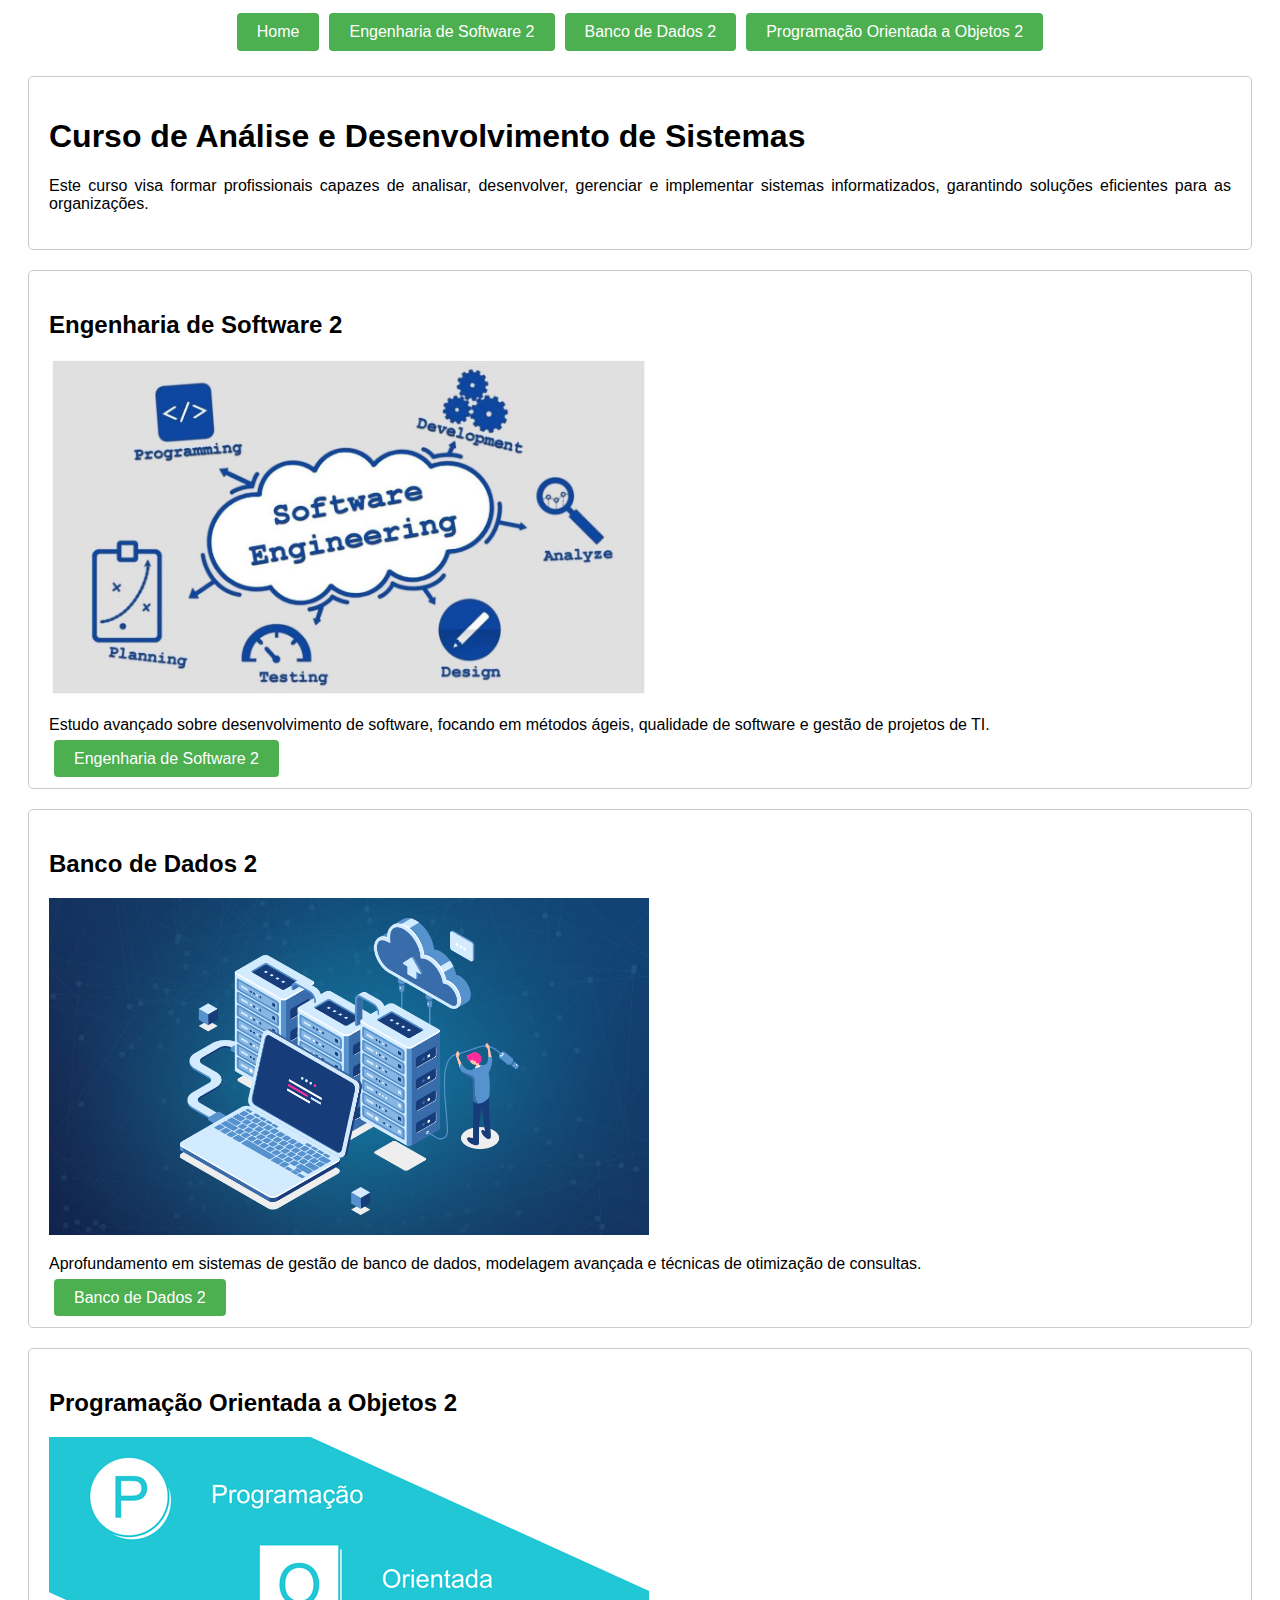
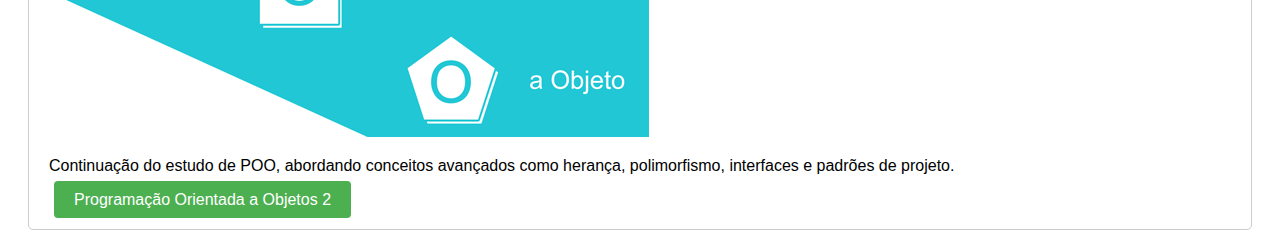
==== index.html @ 653d2360 "Changed home.html to index.html" ====
<!DOCTYPE html>
<html lang="pt-br">

<head>
    <meta charset="UTF-8">
    <meta name="viewport" content="width=device-width, initial-scale=1.0">
    <title>Curso de Análise e Desenvolvimento de Sistemas</title>
    <link rel="stylesheet" href="styles.css">
</head>

<body>
    <div class="menu">
        <a href="#curso">Home</a>
        <a href="/engSoftware.html">Engenharia de Software 2</a>
        <a href="/banco_de_dados.html">Banco de Dados 2</a>
        <a href="/poo.html">Programação Orientada a Objetos 2</a>
    </div>

    <div id="curso" class="section">
        <h1>Curso de Análise e Desenvolvimento de Sistemas</h1>
        <p>Este curso visa formar profissionais capazes de analisar, desenvolver, gerenciar e implementar sistemas
            informatizados, garantindo soluções eficientes para as organizações.</p>
    </div>

    <div id="engSoftware" class="section materia">
        <h2>Engenharia de Software 2</h2>
        <img src="img/engSoftware.jpg" alt="Engenharia de Software">
        <p>Estudo avançado sobre desenvolvimento de software, focando em métodos ágeis, qualidade de software e gestão
            de projetos de TI.</p>
        <a href="/engSoftware.html">Engenharia de Software 2</a>
    </div>

    <div id="bancoDados" class="section materia">
        <h2>Banco de Dados 2</h2>
        <img src="img/bancoDados.jpg" alt="Banco de Dados">
        <p>Aprofundamento em sistemas de gestão de banco de dados, modelagem avançada e técnicas de otimização de
            consultas.</p>
        <a href="/banco_de_dados.html">Banco de Dados 2</a>
    </div>

    <div id="poo" class="section materia">
        <h2>Programação Orientada a Objetos 2</h2>
        <img src="img/poo.png" alt="Programação Orientada a Objetos">
        <p>Continuação do estudo de POO, abordando conceitos avançados como herança, polimorfismo, interfaces e padrões
            de projeto.</p>
        <a href="/poo.html">Programação Orientada a Objetos 2</a>
    </div>

    <script src="script.js"></script>
</body>

</html>
---- styles.css ----
body {
    font-family: Arial, sans-serif;
    text-align: justify;
    box-sizing: border-box;
}

.menu {
    display: flex;
    justify-content: center;
}

a {
    padding: 10px 20px;
    margin: 5px;
    background-color: #4CAF50;
    color: white;
    text-decoration: none;
    border-radius: 4px;
}

a:hover {
    background-color: #45a049;
}

.section {
    margin: 20px;
    padding: 20px;
    border: 1px solid #ccc;
    border-radius: 5px;
}

.materia img {
    width: 100%;
    max-width: 600px;
    height: auto;
    display: block;
    margin-bottom: 20px;
}

.resultadoFinal {
    text-align: center;
    margin-top: 20px;
}
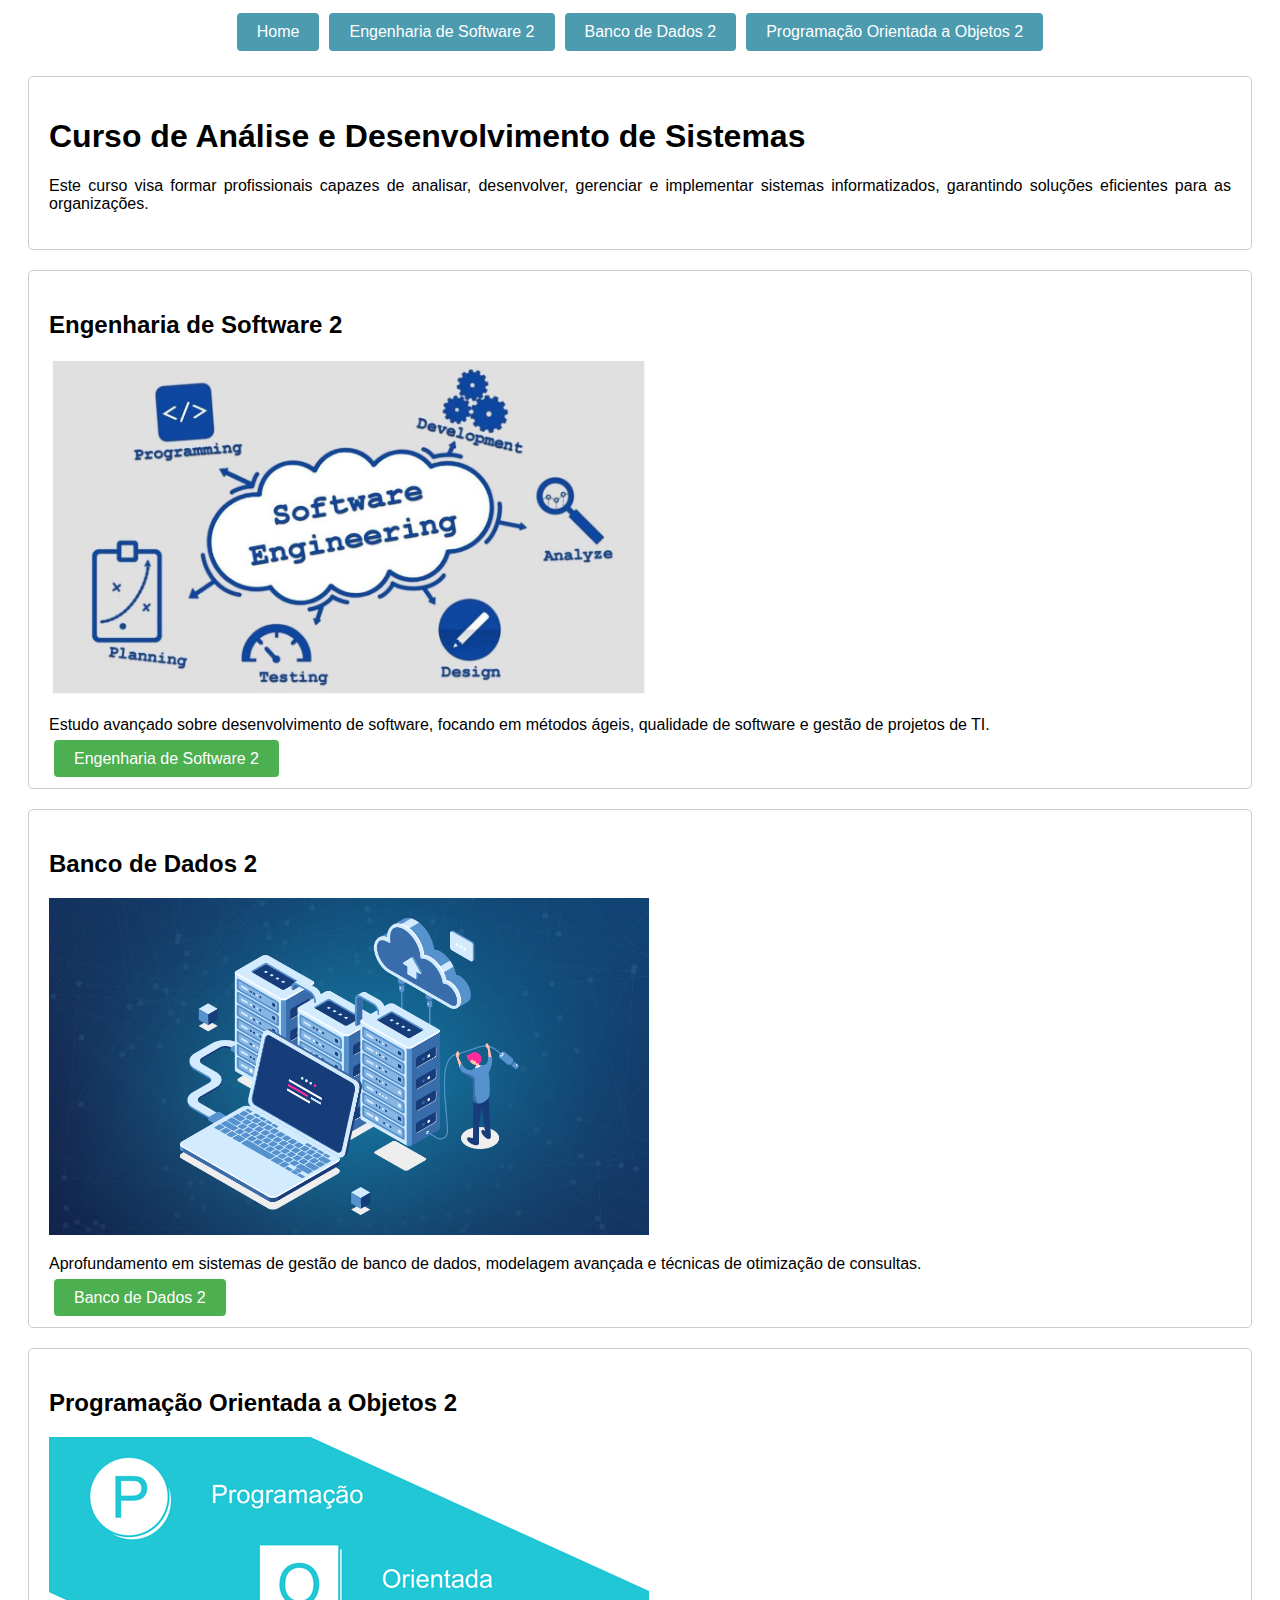
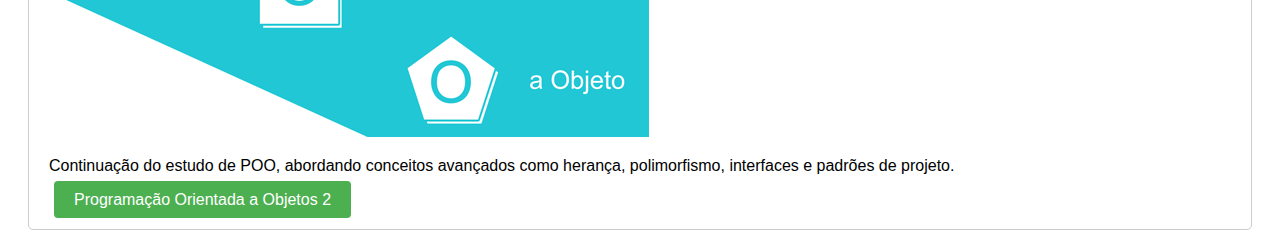
==== commit ce8cfaca: "Changed menu redirects" ====
--- a/index.html
+++ b/index.html
@@ -11,9 +11,9 @@
 <body>
     <div class="menu">
         <a href="#curso">Home</a>
-        <a href="/engSoftware.html">Engenharia de Software 2</a>
-        <a href="/banco_de_dados.html">Banco de Dados 2</a>
-        <a href="/poo.html">Programação Orientada a Objetos 2</a>
+        <a href="#engSoftware">Engenharia de Software 2</a>
+        <a href="#bancoDados">Banco de Dados 2</a>
+        <a href="#poo">Programação Orientada a Objetos 2</a>
     </div>
 
     <div id="curso" class="section">
--- a/styles.css
+++ b/styles.css
@@ -17,6 +17,15 @@
     text-decoration: none;
     border-radius: 4px;
 }
+
+.menu a {
+    background-color: #4c9baf;
+}
+
+.menu a:hover {
+    background-color: #4559a0;
+}
+
 
 a:hover {
     background-color: #45a049;
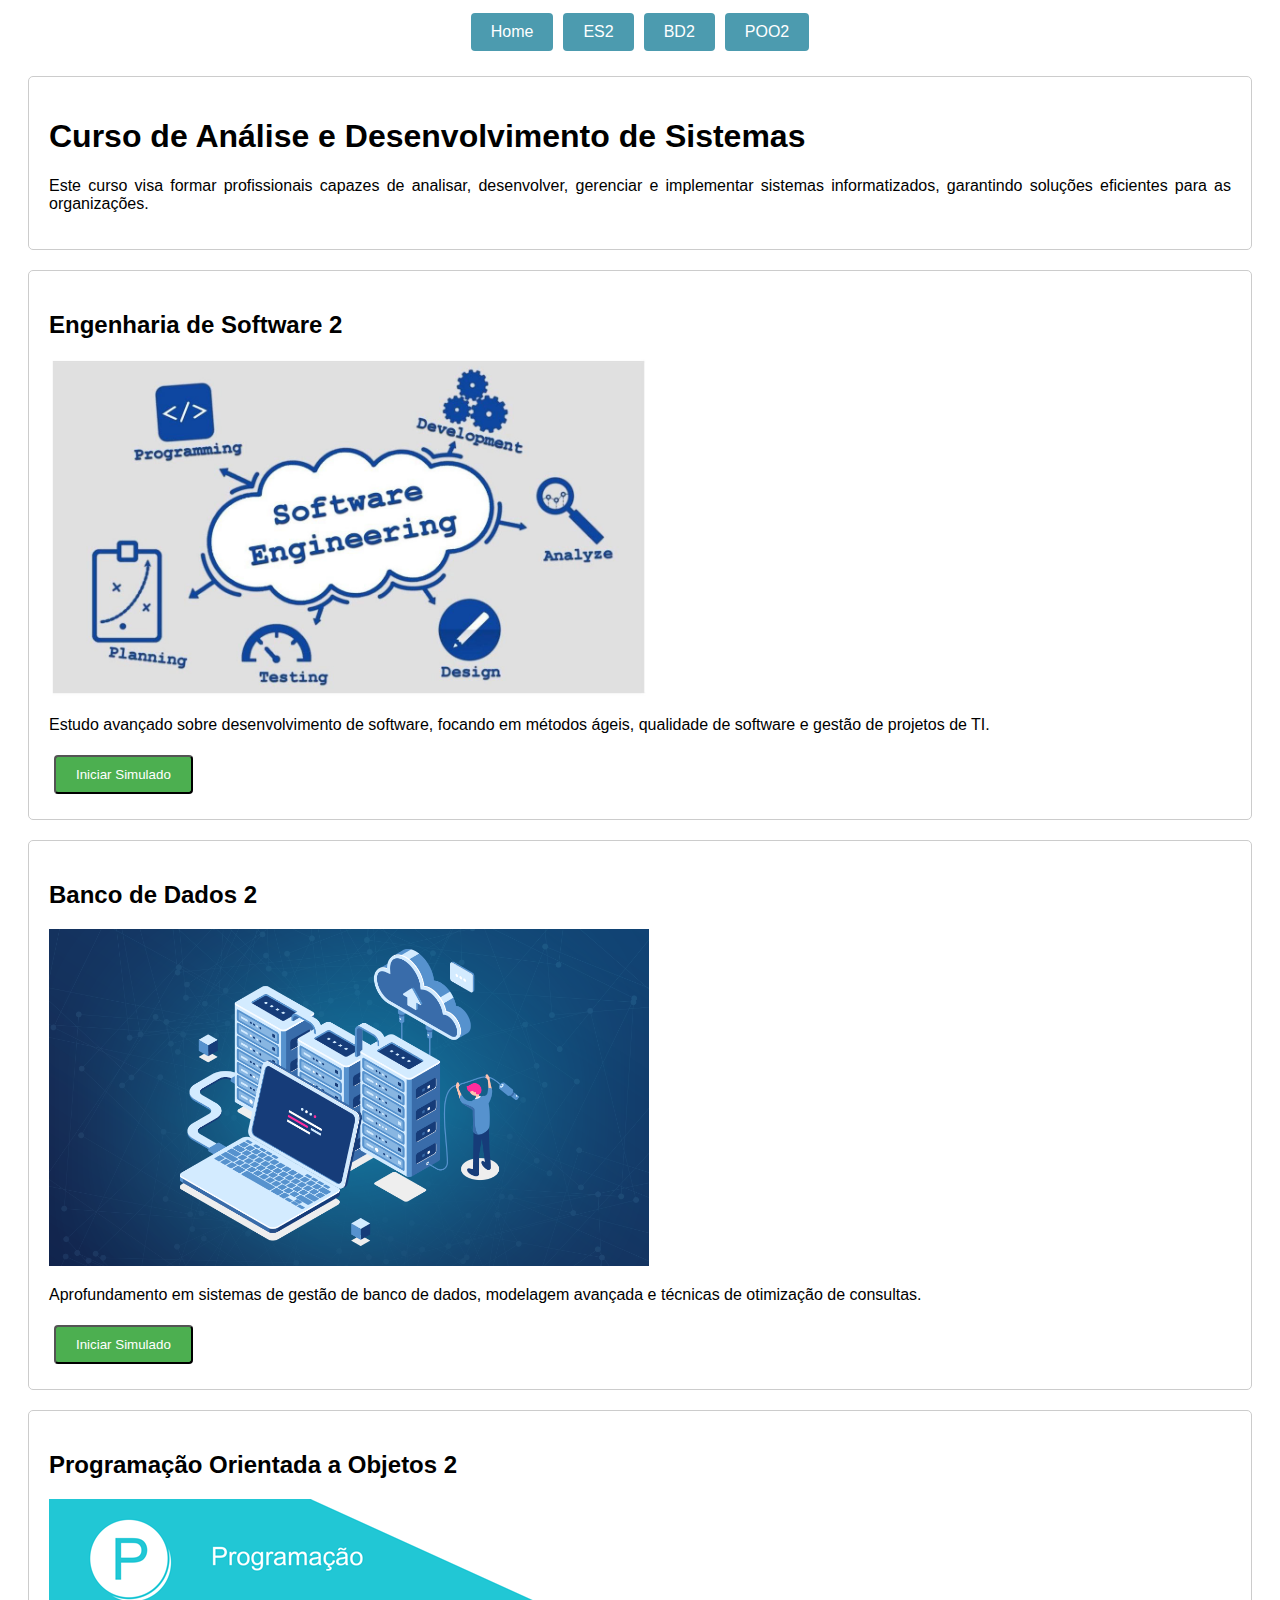
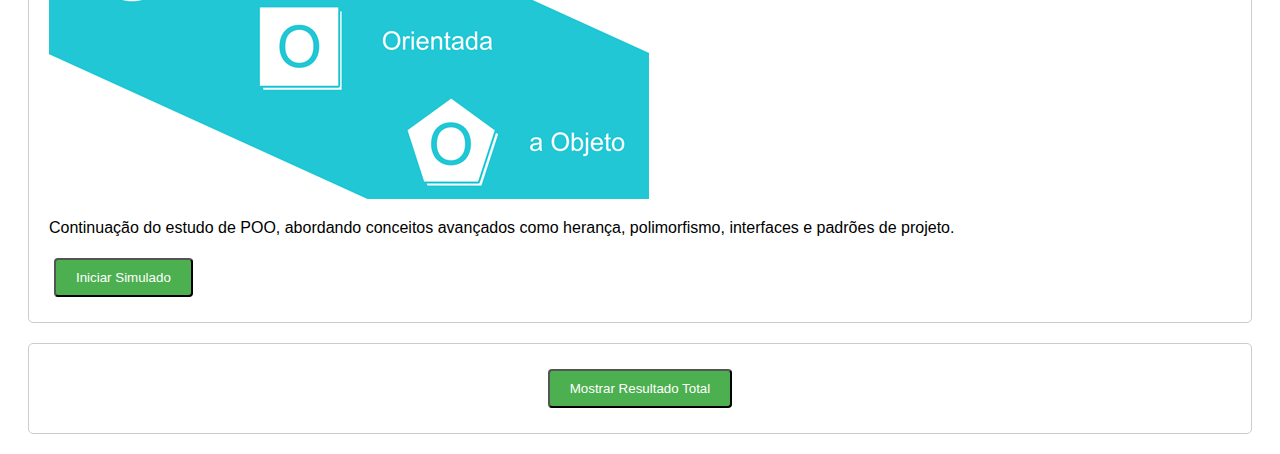
==== commit 00235a46: "Removed the other pages" ====
--- a/index.html
+++ b/index.html
@@ -11,9 +11,9 @@
 <body>
     <div class="menu">
         <a href="#curso">Home</a>
-        <a href="#engSoftware">Engenharia de Software 2</a>
-        <a href="#bancoDados">Banco de Dados 2</a>
-        <a href="#poo">Programação Orientada a Objetos 2</a>
+        <a href="#engSoftware">ES2</a>
+        <a href="#bancoDados">BD2</a>
+        <a href="#poo">POO2</a>
     </div>
 
     <div id="curso" class="section">
@@ -27,7 +27,48 @@
         <img src="img/engSoftware.jpg" alt="Engenharia de Software">
         <p>Estudo avançado sobre desenvolvimento de software, focando em métodos ágeis, qualidade de software e gestão
             de projetos de TI.</p>
-        <a href="/engSoftware.html">Engenharia de Software 2</a>
+        <button onclick="revelarSimulado('engSoftware')">
+            Iniciar Simulado
+        </button>
+        <div class="section materia" id="formEng" hidden>
+            <form>
+                <div>1. O que é Scrum?<br>
+                    <input type="radio" name="qEng1" value="a"> Uma linguagem de programação<br>
+                    <input type="radio" name="qEng1" value="b"> Uma ferramenta de gestão de projetos<br>
+                    <input type="radio" name="qEng1" value="c"> Um framework ágil<br>
+                </div>
+                <div>2. O que define qualidade de software?<br>
+                    <input type="radio" name="qEng2" value="a"> Somente a ausência de erros<br>
+                    <input type="radio" name="qEng2" value="b"> A usabilidade e a conformidade com os requisitos
+                    funcionais
+                    e
+                    não funcionais<br>
+                    <input type="radio" name="qEng2" value="c"> A rapidez no desenvolvimento<br>
+                </div>
+                <div>3. Qual é um princípio do desenvolvimento ágil?<br>
+                    <input type="radio" name="qEng3" value="a"> Planejamento completo antes do início do projeto<br>
+                    <input type="radio" name="qEng3" value="b"> Não permitir mudanças nos requisitos<br>
+                    <input type="radio" name="qEng3" value="c"> Resposta rápida a mudanças<br>
+                </div>
+                <div>4. Qual ferramenta é usada para controle de versão?<br>
+                    <input type="radio" name="qEng4" value="a"> JIRA<br>
+                    <input type="radio" name="qEng4" value="b"> Git<br>
+                    <input type="radio" name="qEng4" value="c"> Slack<br>
+                </div>
+                <div>5. O que é um sprint no Scrum?<br>
+                    <input type="radio" name="qEng5" value="a"> Uma reunião de revisão de software<br>
+                    <input type="radio" name="qEng5" value="b"> Um período fixo durante o qual um conjunto de trabalho
+                    deve
+                    ser
+                    completado e preparado para revisão<br>
+                    <input type="radio" name="qEng5" value="c"> Um tipo de teste de software<br>
+                </div>
+                <button type="button" onclick="verificarRespostas('engSoftware')">Finalizar Simulado</button>
+            </form>
+            <div id="resultadoEng"></div>
+        </div>
+    </div>
+
     </div>
 
     <div id="bancoDados" class="section materia">
@@ -35,17 +76,107 @@
         <img src="img/bancoDados.jpg" alt="Banco de Dados">
         <p>Aprofundamento em sistemas de gestão de banco de dados, modelagem avançada e técnicas de otimização de
             consultas.</p>
-        <a href="/banco_de_dados.html">Banco de Dados 2</a>
+        <button onclick="revelarSimulado('bancoDados')">
+            Iniciar Simulado
+        </button>
+        <div class=" section materia" id="formBD" hidden>
+            <form>
+                <div>1. Qual é o propósito da normalização de dados?<br>
+                    <input type="radio" name="qBD1" value="a"> Aumentar a redundância de dados<br>
+                    <input type="radio" name="qBD1" value="b"> Minimizar a redundância de dados<br>
+                    <input type="radio" name="qBD1" value="c"> Maximizar a velocidade das consultas<br>
+                </div>
+                <div>2. O que são transações em um banco de dados?<br>
+                    <input type="radio" name="qBD2" value="a"> Consultas complexas em múltiplas tabelas<br>
+                    <input type="radio" name="qBD2" value="b"> Um conjunto de operações que formam uma única unidade
+                    lógica de
+                    trabalho<br>
+                    <input type="radio" name="qBD2" value="c"> Operações de backup realizadas periodicamente<br>
+                </div>
+                <div>3. Qual das seguintes é uma vantagem dos índices em um banco de dados?<br>
+                    <input type="radio" name="qBD3" value="a"> Aumentar o espaço de armazenamento<br>
+                    <input type="radio" name="qBD3" value="b"> Aumentar a complexidade das consultas<br>
+                    <input type="radio" name="qBD3" value="c"> Melhorar a performance das consultas<br>
+                </div>
+                <div>4. O que é SQL Injection?<br>
+                    <input type="radio" name="qBD4" value="a"> Uma técnica para otimizar consultas SQL<br>
+                    <input type="radio" name="qBD4" value="b"> Um tipo de ataque que explora vulnerabilidades na entrada
+                    de
+                    dados SQL<br>
+                    <input type="radio" name="qBD4" value="c"> Uma metodologia de programação em bancos de dados<br>
+                </div>
+                <div>5. Qual comando SQL é usado para remover linhas de uma tabela?<br>
+                    <input type="radio" name="qBD5" value="a"> DELETE<br>
+                    <input type="radio" name="qBD5" value="b"> REMOVE<br>
+                    <input type="radio" name="qBD5" value="c"> DROP<br>
+                </div>
+                <button type="button" onclick="verificarRespostas('bancoDados')">Finalizar Simulado</button>
+            </form>
+            <div id="resultadoBD"></div>
+        </div>
     </div>
-
     <div id="poo" class="section materia">
         <h2>Programação Orientada a Objetos 2</h2>
         <img src="img/poo.png" alt="Programação Orientada a Objetos">
-        <p>Continuação do estudo de POO, abordando conceitos avançados como herança, polimorfismo, interfaces e padrões
+        <p>Continuação do estudo de POO, abordando conceitos avançados como herança, polimorfismo, interfaces e
+            padrões
             de projeto.</p>
-        <a href="/poo.html">Programação Orientada a Objetos 2</a>
+        <button onclick="revelarSimulado('poo')">
+            Iniciar Simulado
+        </button>
+        <div class="section materia" id="formPOO" hidden>
+            <form>
+                <div>1. O que é polimorfismo?<br>
+                    <input type="radio" name="qPOO1" value="a"> A capacidade de uma classe derivar de múltiplas
+                    classes
+                    base<br>
+                    <input type="radio" name="qPOO1" value="b"> A capacidade de um método ter várias formas<br>
+                    <input type="radio" name="qPOO1" value="c"> A prática de esconder detalhes internos de
+                    componentes<br>
+                </div>
+                <div>2. O que é uma interface em POO?<br>
+                    <input type="radio" name="qPOO2" value="a"> Um tipo de classe que fornece uma implementação
+                    padrão
+                    de
+                    métodos<br>
+                    <input type="radio" name="qPOO2" value="b"> Um contrato que define conjuntos de métodos sem
+                    implementação<br>
+                    <input type="radio" name="qPOO2" value="c"> Uma ferramenta para desenvolver aplicações
+                    gráficas<br>
+                </div>
+                <div>3. Qual padrão de design é útil para criar uma sequência de objetos de tratamento?<br>
+                    <input type="radio" name="qPOO3" value="a"> Singleton<br>
+                    <input type="radio" name="qPOO3" value="b"> Chain of Responsibility<br>
+                    <input type="radio" name="qPOO3" value="c"> Builder<br>
+                </div>
+                <div>4. Em POO, o que é encapsulamento?<br>
+                    <input type="radio" name="qPOO4" value="a"> A divisão de um programa em múltiplos bancos de
+                    dados<br>
+                    <input type="radio" name="qPOO4" value="b"> A técnica de armazenar dados em arrays<br>
+                    <input type="radio" name="qPOO4" value="c"> O ato de restringir o acesso a componentes de um
+                    objeto<br>
+                </div>
+                <div>5. Qual é o benefício de utilizar herança em POO?<br>
+                    <input type="radio" name="qPOO5" value="a"> Para permitir que diferentes objetos recebam
+                    mensagens
+                    semelhantes<br>
+                    <input type="radio" name="qPOO5" value="b"> Para aumentar a eficiência do código ao reduzir o
+                    uso
+                    de
+                    memória<br>
+                    <input type="radio" name="qPOO5" value="c"> Para reutilizar código e estabelecer uma relação
+                    hierárquica
+                    entre classes<br>
+                </div>
+                <button type="button" onclick="verificarRespostas('poo')">Finalizar Simulado</button>
+                <div id="resultadoPOO"></div>
+            </form>
+        </div>
     </div>
-
+    <div class="section resultadoFinal">
+        <button type="button" onclick="exibirResultadosTotais()">Mostrar Resultado Total</button>
+        <div id="resultado"></div>
+    </div>
     <script src="script.js"></script>
 </body>
 
--- a/styles.css
+++ b/styles.css
@@ -9,17 +9,24 @@
     justify-content: center;
 }
 
-a {
+button {
     padding: 10px 20px;
     margin: 5px;
     background-color: #4CAF50;
     color: white;
     text-decoration: none;
     border-radius: 4px;
+    outline: none;
+
 }
 
 .menu a {
     background-color: #4c9baf;
+    padding: 10px 20px;
+    margin: 5px;
+    color: white;
+    text-decoration: none;
+    border-radius: 4px;
 }
 
 .menu a:hover {
@@ -27,7 +34,7 @@
 }
 
 
-a:hover {
+button:hover {
     background-color: #45a049;
 }
 
